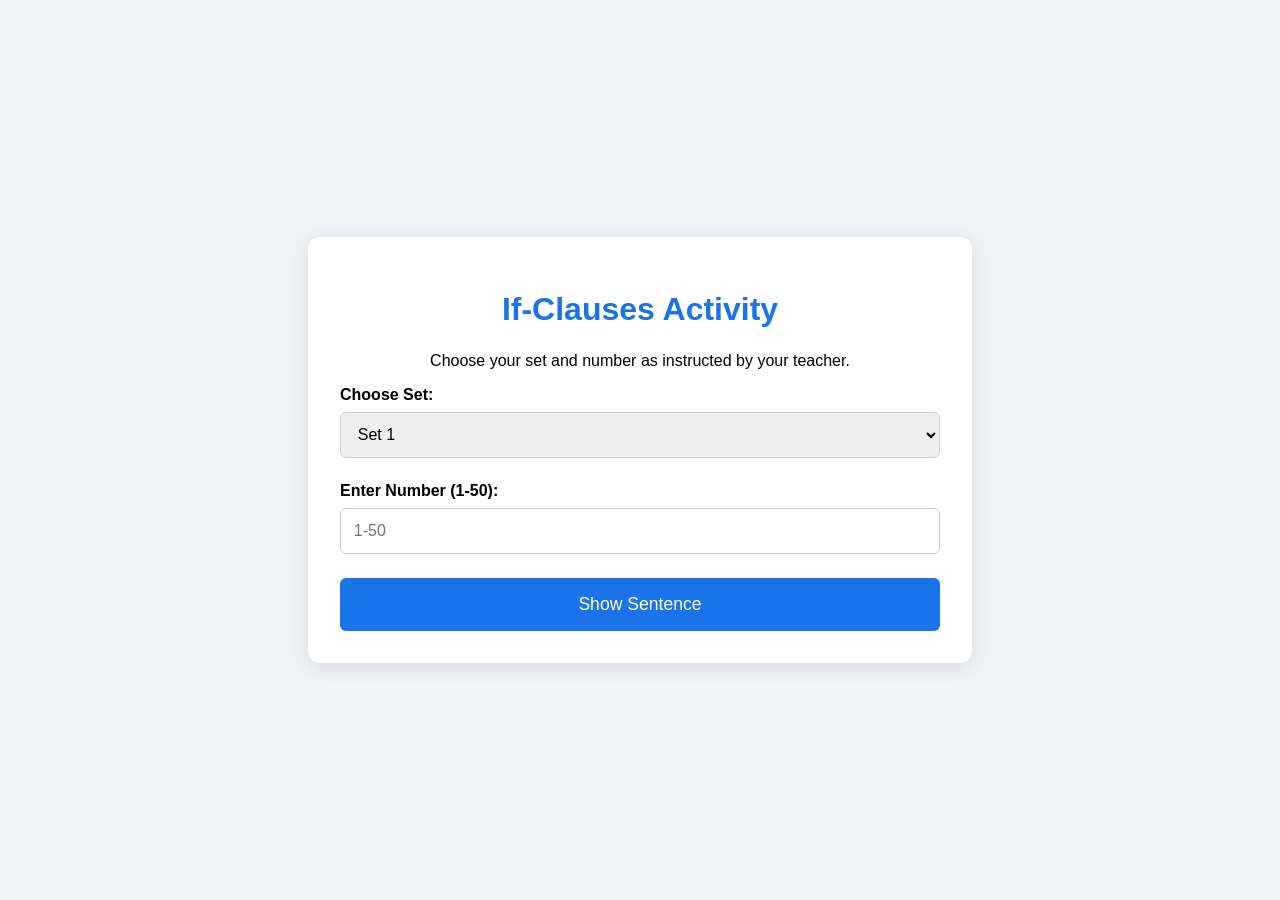
==== index.html @ 531b8ee8 "Initial commit: If-Clauses Activity website" ====
<!DOCTYPE html>
<html lang="en">
<head>
    <meta charset="UTF-8">
    <meta name="viewport" content="width=device-width, initial-scale=1.0">
    <title>If-Clauses Activity</title>
    <link rel="stylesheet" href="styles.css">
</head>
<body>
    <div class="container">
        <h1>If-Clauses Activity</h1>
        
        <div id="selection-screen">
            <p>Choose your set and number as instructed by your teacher.</p>
            <div class="form-group">
                <label for="set-select">Choose Set:</label>
                <select id="set-select">
                    <option value="1">Set 1</option>
                    <option value="2">Set 2</option>
                </select>
            </div>
            <div class="form-group">
                <label for="number-input">Enter Number (1-50):</label>
                <input type="number" id="number-input" min="1" max="50" placeholder="1-50">
            </div>
            <button id="show-btn">Show Sentence</button>
        </div>

        <div id="display-screen" class="hidden">
            <div id="sentence-box">
                <p id="sentence-text"></p>
            </div>
            <button id="back-btn">Back</button>
        </div>
    </div>
    <script src="script.js"></script>
</body>
</html>
---- styles.css ----
body {
    font-family: 'Segoe UI', Tahoma, Geneva, Verdana, sans-serif;
    background-color: #f0f2f5;
    display: flex;
    justify-content: center;
    align-items: center;
    min-height: 100vh;
    margin: 0;
}

.container {
    background-color: white;
    padding: 2rem;
    border-radius: 12px;
    box-shadow: 0 4px 20px rgba(0, 0, 0, 0.1);
    width: 90%;
    max-width: 600px;
    text-align: center;
}

h1 {
    color: #1a73e8;
    margin-bottom: 1.5rem;
}

.form-group {
    margin-bottom: 1.5rem;
    text-align: left;
}

label {
    display: block;
    margin-bottom: 0.5rem;
    font-weight: 600;
}

select, input {
    width: 100%;
    padding: 0.8rem;
    border: 1px solid #ccc;
    border-radius: 6px;
    font-size: 1rem;
    box-sizing: border-box;
}

button {
    background-color: #1a73e8;
    color: white;
    border: none;
    padding: 1rem 2rem;
    border-radius: 6px;
    font-size: 1.1rem;
    cursor: pointer;
    transition: background-color 0.3s;
    width: 100%;
}

button:hover {
    background-color: #1557b0;
}

#display-screen {
    margin-top: 1rem;
}

#sentence-box {
    background-color: #e8f0fe;
    padding: 2.5rem;
    border-radius: 8px;
    border-left: 6px solid #1a73e8;
    margin-bottom: 1.5rem;
    min-height: 100px;
    display: flex;
    justify-content: center;
    align-items: center;
}

#sentence-text {
    font-size: 2rem;
    font-weight: bold;
    color: #202124;
    line-height: 1.4;
    margin: 0;
}

.hidden {
    display: none;
}

#back-btn {
    background-color: #5f6368;
}

#back-btn:hover {
    background-color: #3c4043;
}
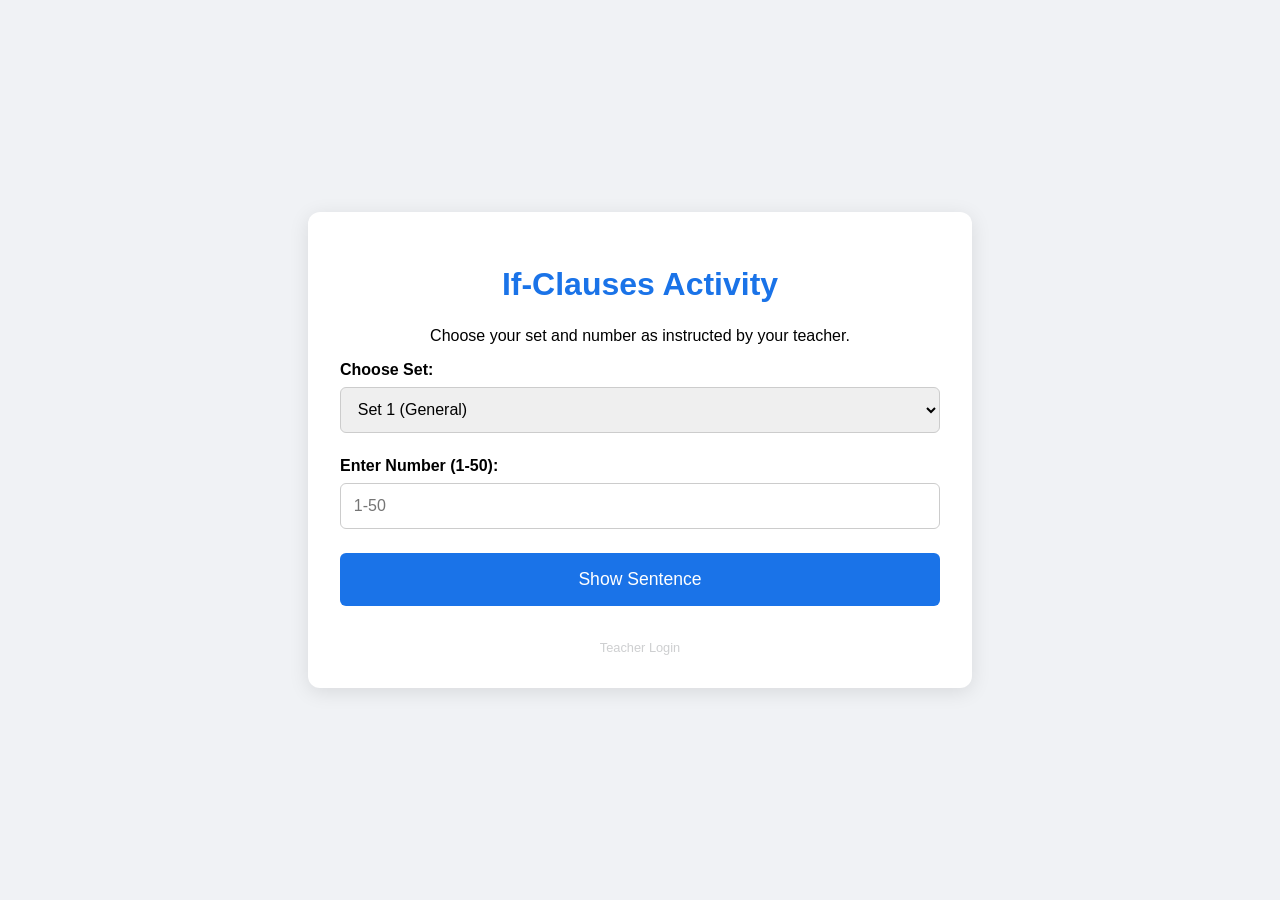
==== commit 2a8927f3: "Add Teacher Panel for student count management and expand to 4 sentence sets" ====
--- a/index.html
+++ b/index.html
@@ -15,8 +15,10 @@
             <div class="form-group">
                 <label for="set-select">Choose Set:</label>
                 <select id="set-select">
-                    <option value="1">Set 1</option>
-                    <option value="2">Set 2</option>
+                    <option value="1">Set 1 (General)</option>
+                    <option value="2">Set 2 (Science & Tech)</option>
+                    <option value="3">Set 3 (History & Society)</option>
+                    <option value="4">Set 4 (Digital World)</option>
                 </select>
             </div>
             <div class="form-group">
@@ -30,8 +32,11 @@
             <div id="sentence-box">
                 <p id="sentence-text"></p>
             </div>
-            <button id="back-btn">Back</button>
         </div>
+
+        <footer style="margin-top: 2rem; opacity: 0.3;">
+            <a href="teacher.html" style="color: #5f6368; text-decoration: none; font-size: 0.8rem;">Teacher Login</a>
+        </footer>
     </div>
     <script src="script.js"></script>
 </body>
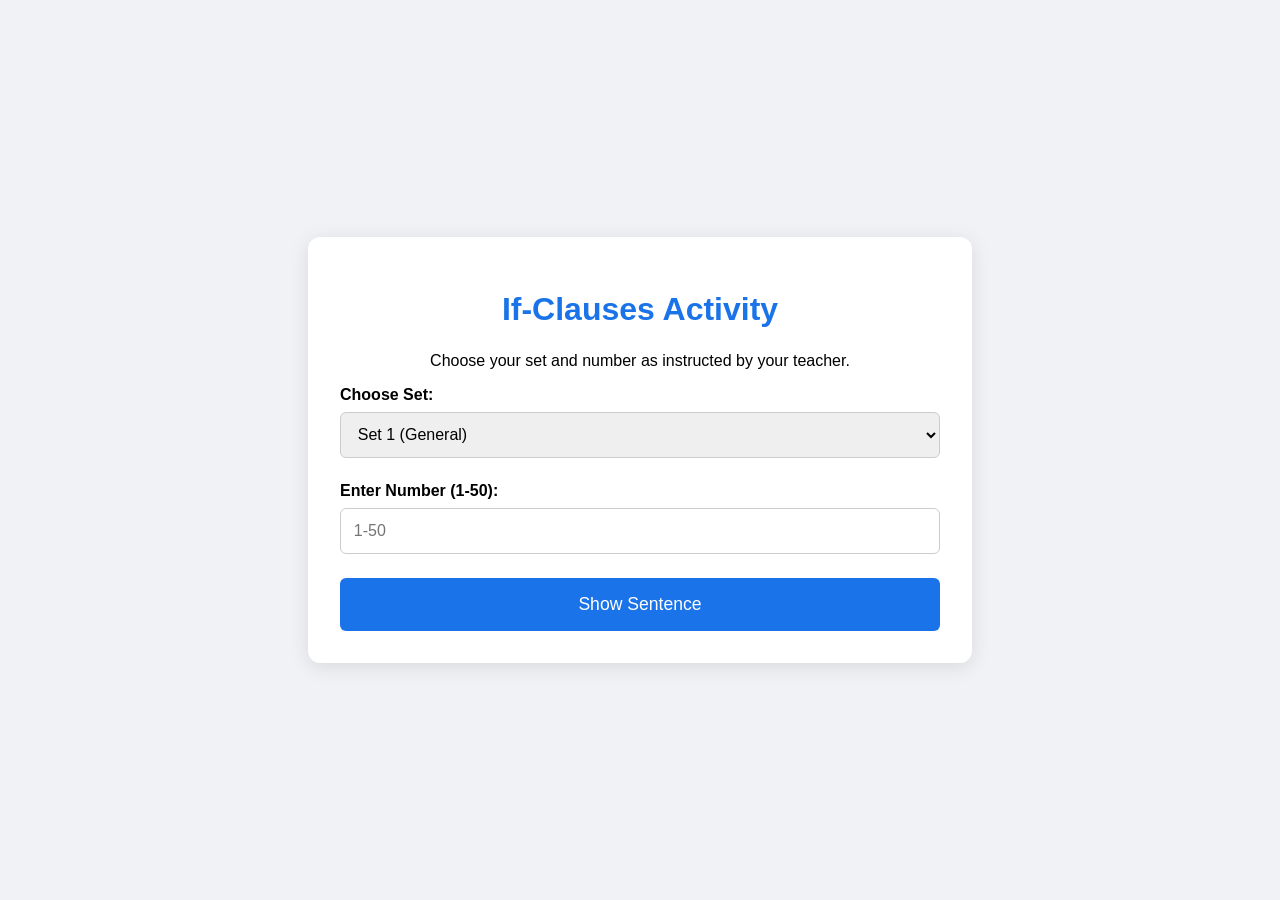
==== commit d07a25c4: "Hide Teacher Panel link from students" ====
--- a/index.html
+++ b/index.html
@@ -33,10 +33,6 @@
                 <p id="sentence-text"></p>
             </div>
         </div>
-
-        <footer style="margin-top: 2rem; opacity: 0.3;">
-            <a href="teacher.html" style="color: #5f6368; text-decoration: none; font-size: 0.8rem;">Teacher Login</a>
-        </footer>
     </div>
     <script src="script.js"></script>
 </body>
